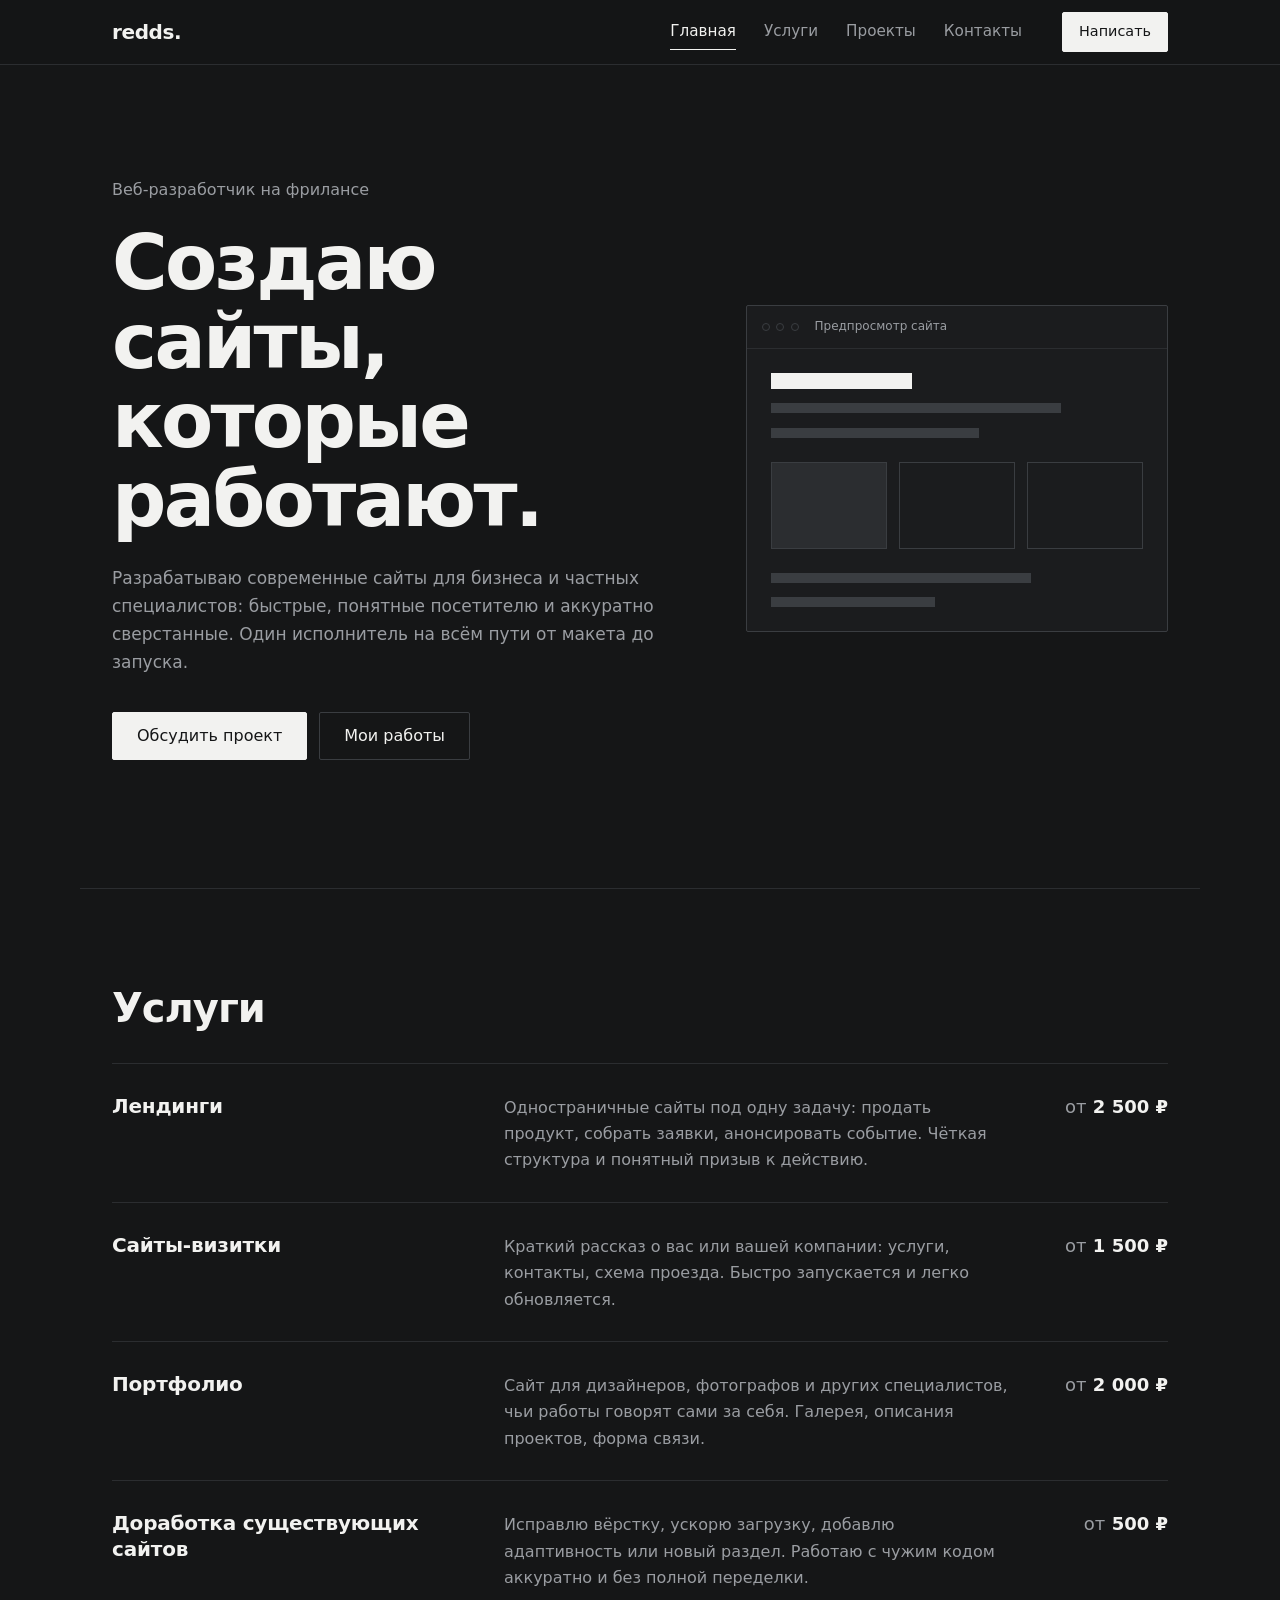
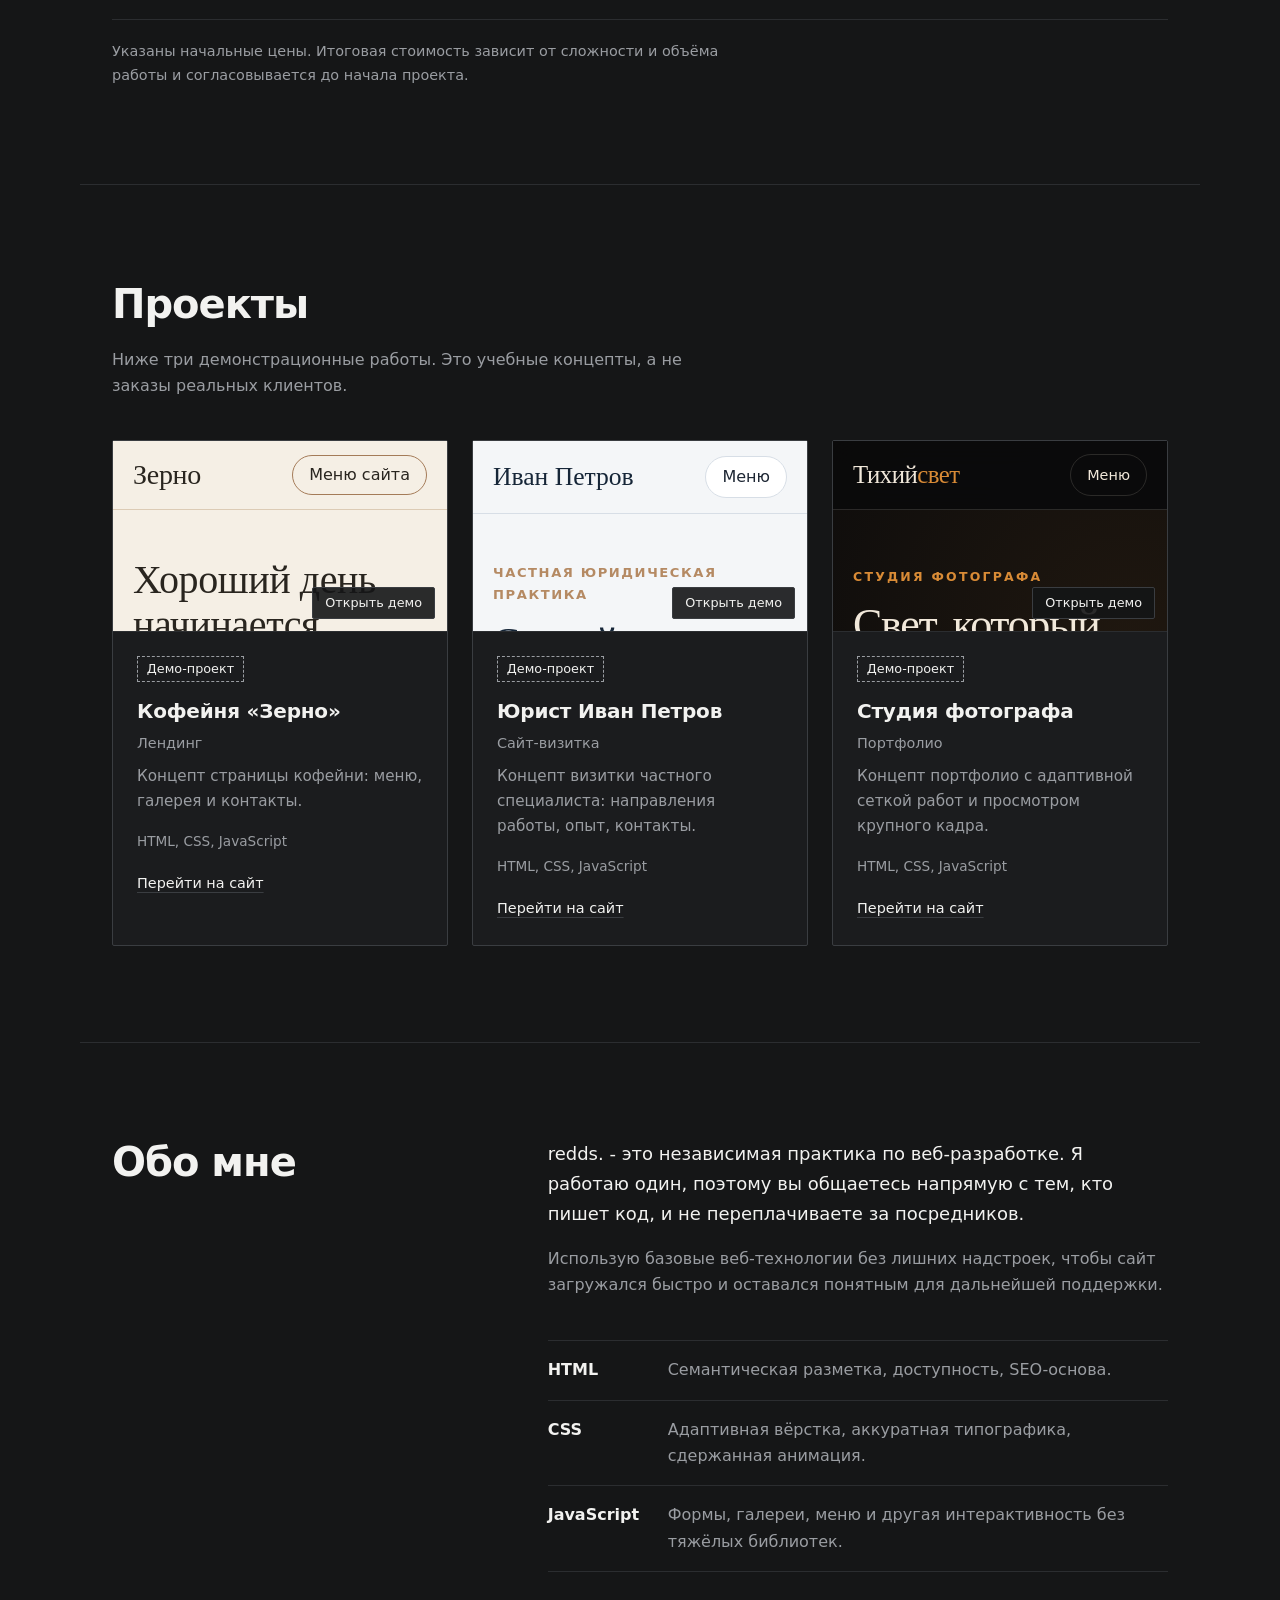
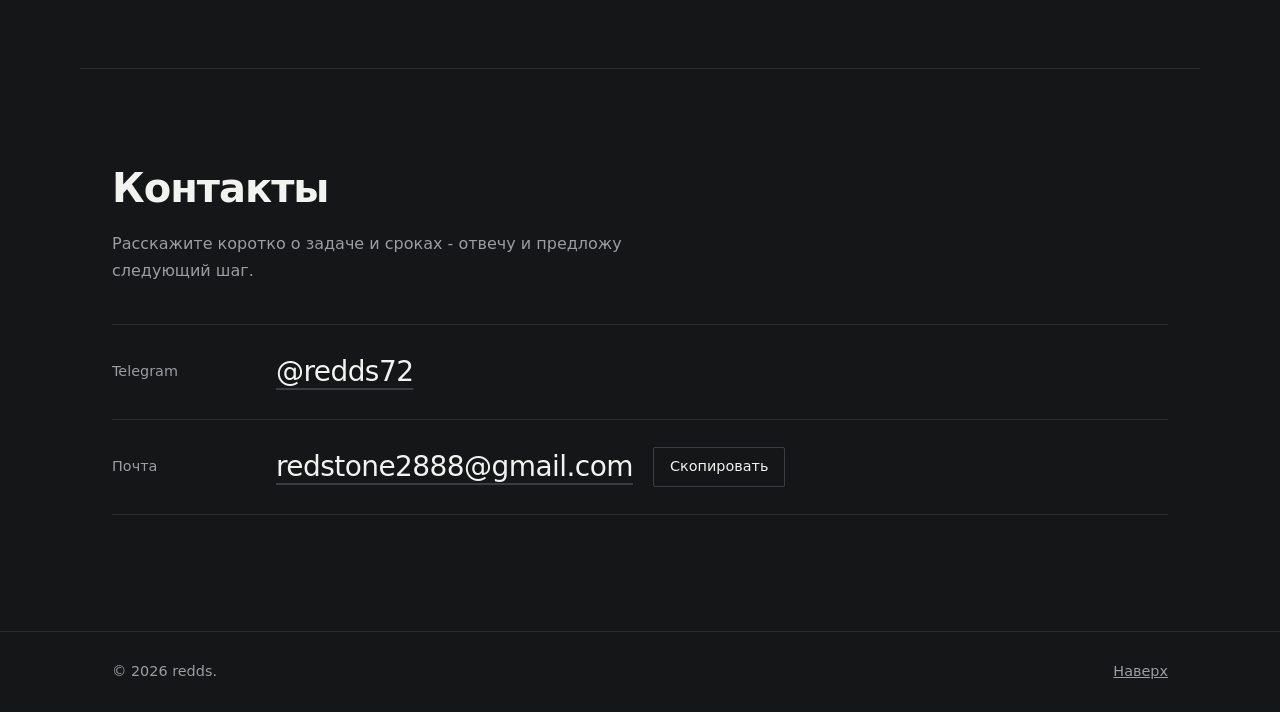
==== index.html @ 2824eebd "initial commit" ====
<!DOCTYPE html>
<html lang="ru">
<head>
  <meta charset="utf-8">
  <meta name="viewport" content="width=device-width, initial-scale=1">
  <title>redds. - веб-разработчик на фрилансе</title>
  <meta name="description" content="redds. - независимый веб-разработчик. Лендинги, сайты-визитки, портфолио и доработка существующих сайтов на HTML, CSS и JavaScript.">
  <meta name="color-scheme" content="dark">
  <meta name="theme-color" content="#151617">
  <link rel="stylesheet" href="styles.css">
</head>
<body>
  <a class="skip" href="#main">Перейти к содержимому</a>

  <header class="header">
    <div class="wrap header__in">
      <a class="logo" href="#home" aria-label="redds. - на главную">redds.</a>
      <button class="menu-btn" type="button" aria-expanded="false" aria-controls="nav">Меню</button>
      <nav class="nav" id="nav" aria-label="Основная навигация">
        <ul>
          <li><a href="#home">Главная</a></li>
          <li><a href="#services">Услуги</a></li>
          <li><a href="#projects">Проекты</a></li>
          <li><a href="#contacts">Контакты</a></li>
        </ul>
      </nav>
      <a class="btn btn--sm header__cta" href="#contacts">Написать</a>
    </div>
  </header>

  <main id="main">
    <section class="hero wrap" id="home">
      <div class="hero__text">
        <p class="hero__role">Веб-разработчик на фрилансе</p>
        <h1>Создаю сайты, которые работают.</h1>
        <p class="hero__lead">Разрабатываю современные сайты для бизнеса и частных специалистов: быстрые, понятные посетителю и аккуратно сверстанные. Один исполнитель на всём пути от макета до запуска.</p>
        <div class="hero__actions">
          <a class="btn" href="#contacts">Обсудить проект</a>
          <a class="btn btn--ghost" href="#projects">Мои работы</a>
        </div>
      </div>
      <div class="frame" aria-hidden="true">
        <div class="frame__bar"><i></i><i></i><i></i><span>Предпросмотр сайта</span></div>
        <div class="frame__body">
          <b class="l l1"></b><b class="l l2"></b><b class="l l3"></b>
          <div class="frame__grid"><span></span><span></span><span></span></div>
          <b class="l l4"></b><b class="l l5"></b>
        </div>
      </div>
    </section>

    <section class="section wrap" id="services" aria-labelledby="services-title">
      <h2 id="services-title">Услуги</h2>
      <ul class="services">
        <li>
          <h3>Лендинги</h3>
          <p>Одностраничные сайты под одну задачу: продать продукт, собрать заявки, анонсировать событие. Чёткая структура и понятный призыв к действию.</p>
          <p class="price"><span>от</span> <data value="2500">2&nbsp;500&nbsp;₽</data></p>
        </li>
        <li>
          <h3>Сайты-визитки</h3>
          <p>Краткий рассказ о вас или вашей компании: услуги, контакты, схема проезда. Быстро запускается и легко обновляется.</p>
          <p class="price"><span>от</span> <data value="1500">1&nbsp;500&nbsp;₽</data></p>
        </li>
        <li>
          <h3>Портфолио</h3>
          <p>Сайт для дизайнеров, фотографов и других специалистов, чьи работы говорят сами за себя. Галерея, описания проектов, форма связи.</p>
          <p class="price"><span>от</span> <data value="2000">2&nbsp;000&nbsp;₽</data></p>
        </li>
        <li>
          <h3>Доработка существующих сайтов</h3>
          <p>Исправлю вёрстку, ускорю загрузку, добавлю адаптивность или новый раздел. Работаю с чужим кодом аккуратно и без полной переделки.</p>
          <p class="price"><span>от</span> <data value="500">500&nbsp;₽</data></p>
        </li>
      </ul>
      <p class="section__note services__note">Указаны начальные цены. Итоговая стоимость зависит от сложности и объёма работы и согласовывается до начала проекта.</p>
    </section>

    <section class="section wrap" id="projects" aria-labelledby="projects-title">
      <h2 id="projects-title">Проекты</h2>
      <p class="section__note">Ниже три демонстрационные работы. Это учебные концепты, а не заказы реальных клиентов.</p>
      <div class="projects">
        <article class="card">
          <div class="card__preview">
            <iframe class="card__frame" src="zerno/index.html" title="Предпросмотр сайта «Зерно»" loading="lazy" tabindex="-1" aria-hidden="true"></iframe>
            <button class="card__open" type="button" data-demo="zerno/index.html" data-title="Кофейня «Зерно»">Открыть демо</button>
          </div>
          <div class="card__body">
            <p class="tag">Демо-проект</p>
            <h3>Кофейня «Зерно»</h3>
            <p class="card__type">Лендинг</p>
            <p>Концепт страницы кофейни: меню, галерея и контакты.</p>
            <p class="card__stack">HTML, CSS, JavaScript</p>
            <a class="card__link" href="zerno/index.html" target="_blank" rel="noopener noreferrer">Перейти на сайт</a>
          </div>
        </article>
        <article class="card">
          <div class="card__preview">
            <iframe class="card__frame" src="yurist/index.html" title="Предпросмотр сайта юриста" loading="lazy" tabindex="-1" aria-hidden="true"></iframe>
            <button class="card__open" type="button" data-demo="yurist/index.html" data-title="Юрист Иван Петров">Открыть демо</button>
          </div>
          <div class="card__body">
            <p class="tag">Демо-проект</p>
            <h3>Юрист Иван Петров</h3>
            <p class="card__type">Сайт-визитка</p>
            <p>Концепт визитки частного специалиста: направления работы, опыт, контакты.</p>
            <p class="card__stack">HTML, CSS, JavaScript</p>
            <a class="card__link" href="yurist/index.html" target="_blank" rel="noopener noreferrer">Перейти на сайт</a>
          </div>
        </article>
        <article class="card">
          <div class="card__preview">
            <iframe class="card__frame" src="fotograf/index.html" title="Предпросмотр портфолио фотографа" loading="lazy" tabindex="-1" aria-hidden="true"></iframe>
            <button class="card__open" type="button" data-demo="fotograf/index.html" data-title="Студия фотографа">Открыть демо</button>
          </div>
          <div class="card__body">
            <p class="tag">Демо-проект</p>
            <h3>Студия фотографа</h3>
            <p class="card__type">Портфолио</p>
            <p>Концепт портфолио с адаптивной сеткой работ и просмотром крупного кадра.</p>
            <p class="card__stack">HTML, CSS, JavaScript</p>
            <a class="card__link" href="fotograf/index.html" target="_blank" rel="noopener noreferrer">Перейти на сайт</a>
          </div>
        </article>
      </div>
    </section>

    <section class="section wrap about" id="about" aria-labelledby="about-title">
      <h2 id="about-title">Обо мне</h2>
      <div class="about__text">
        <p>redds. - это независимая практика по веб-разработке. Я работаю один, поэтому вы общаетесь напрямую с тем, кто пишет код, и не переплачиваете за посредников.</p>
        <p>Использую базовые веб-технологии без лишних надстроек, чтобы сайт загружался быстро и оставался понятным для дальнейшей поддержки.</p>
        <dl class="stack">
          <div><dt>HTML</dt><dd>Семантическая разметка, доступность, SEO-основа.</dd></div>
          <div><dt>CSS</dt><dd>Адаптивная вёрстка, аккуратная типографика, сдержанная анимация.</dd></div>
          <div><dt>JavaScript</dt><dd>Формы, галереи, меню и другая интерактивность без тяжёлых библиотек.</dd></div>
        </dl>
      </div>
    </section>

    <section class="section wrap" id="contacts" aria-labelledby="contacts-title">
      <h2 id="contacts-title">Контакты</h2>
      <p class="section__note">Расскажите коротко о задаче и сроках - отвечу и предложу следующий шаг.</p>
      <ul class="contacts">
        <li>
          <span>Telegram</span>
          <a href="https://t.me/redds72" target="_blank" rel="noopener noreferrer">@redds72</a>
        </li>
        <li>
          <span>Почта</span>
          <a href="mailto:redstone2888@gmail.com" id="email">redstone2888@gmail.com</a>
          <button class="btn btn--sm btn--ghost" type="button" id="copy" data-copy="redstone2888@gmail.com">Скопировать</button>
        </li>
      </ul>
      <p class="contacts__hint" id="copy-status" role="status" aria-live="polite"></p>
    </section>
  </main>

  <footer class="footer">
    <div class="wrap footer__in">
      <p>© <span id="year">2026</span> redds.</p>
      <a href="#home">Наверх</a>
    </div>
  </footer>

  <dialog class="demo" id="demo" aria-label="Просмотр демонстрационного сайта">
    <div class="demo__bar">
      <span id="demo-title">Демонстрационный сайт</span>
      <a id="demo-external" href="zerno/index.html" target="_blank" rel="noopener noreferrer">Открыть в новой вкладке</a>
      <button type="button" id="demo-close" aria-label="Закрыть">×</button>
    </div>
    <iframe id="demo-frame" title="Демонстрационный сайт" src="about:blank"></iframe>
  </dialog>

  <script src="script.js"></script>
</body>
</html>
---- styles.css ----
:root {
  --bg: #151617;
  --surface: #1b1c1e;
  --line: #2b2d30;
  --line-2: #3a3d41;
  --text: #f2f2f0;
  --muted: #9a9da2;
  --radius: 2px;
  --font: system-ui, -apple-system, "Segoe UI", Roboto, "Helvetica Neue", Arial, sans-serif;
  --pad: clamp(1.25rem, 5vw, 2rem);
  --header-h: 64px;
}

*, *::before, *::after { box-sizing: border-box; }
html { -webkit-text-size-adjust: 100%; }
@media (prefers-reduced-motion: no-preference) { html { scroll-behavior: smooth; } }

body {
  margin: 0;
  background: var(--bg);
  color: var(--text);
  font: 400 1rem/1.65 var(--font);
  overflow-x: hidden;
  -webkit-font-smoothing: antialiased;
}
h1, h2, h3, p, ul, dl, dd { margin: 0; }
ul { padding: 0; list-style: none; }
a { color: inherit; }
button { font: inherit; color: inherit; }

:focus-visible { outline: 2px solid var(--text); outline-offset: 3px; }

.wrap { width: 100%; max-width: 1120px; margin-inline: auto; padding-inline: var(--pad); }
.skip { position: absolute; left: var(--pad); top: -4rem; background: var(--text); color: var(--bg); padding: .5rem 1rem; z-index: 100; }
.skip:focus { top: .5rem; }

.btn {
  display: inline-flex; align-items: center; justify-content: center;
  min-height: 48px; padding: 0 1.5rem;
  background: var(--text); color: var(--bg);
  border: 1px solid var(--text); border-radius: var(--radius);
  font-weight: 500; text-decoration: none; cursor: pointer;
  transition: background-color .2s, color .2s, border-color .2s;
}
.btn:hover { background: transparent; color: var(--text); }
.btn--ghost { background: transparent; color: var(--text); border-color: var(--line-2); }
.btn--ghost:hover { border-color: var(--text); background: transparent; }
.btn--sm { min-height: 40px; padding: 0 1rem; font-size: .9rem; }

.header { position: sticky; top: 0; z-index: 50; background: rgba(21, 22, 23, .92); backdrop-filter: blur(8px); border-bottom: 1px solid var(--line); }
.header__in { display: flex; align-items: center; gap: 1rem; min-height: var(--header-h); }
.logo { font-weight: 700; font-size: 1.25rem; letter-spacing: -.02em; text-decoration: none; margin-right: auto; }
.menu-btn { background: none; border: 1px solid var(--line-2); border-radius: var(--radius); min-height: 40px; padding: 0 .9rem; cursor: pointer; }
.header__cta { display: none; }

.nav { position: absolute; inset: var(--header-h) 0 auto 0; background: var(--bg); border-bottom: 1px solid var(--line); display: none; }
.nav.is-open { display: block; }
.nav ul { padding: .5rem var(--pad) 1rem; }
.nav a { display: block; padding: .75rem 0; color: var(--muted); text-decoration: none; border-bottom: 1px solid var(--line); }
.nav a:hover, .nav a.is-active { color: var(--text); }

.hero { display: grid; gap: 3rem; padding-block: 4rem 5rem; }
.hero__role { color: var(--muted); margin-bottom: 1.25rem; }
h1 { font-size: clamp(2.5rem, 9vw, 4.75rem); line-height: 1.04; font-weight: 650; letter-spacing: -.035em; text-wrap: balance; }
.hero__lead { max-width: 34rem; margin-top: 1.5rem; color: var(--muted); font-size: 1.0625rem; }
.hero__actions { display: flex; flex-wrap: wrap; gap: .75rem; margin-top: 2.25rem; }

.frame { border: 1px solid var(--line-2); border-radius: var(--radius); background: var(--surface); max-width: 520px; width: 100%; }
.frame__bar { display: flex; align-items: center; gap: .4rem; padding: .7rem .9rem; border-bottom: 1px solid var(--line); }
.frame__bar i { width: 8px; height: 8px; border: 1px solid var(--line-2); border-radius: 50%; }
.frame__bar span { margin-left: .6rem; font-size: .75rem; color: var(--muted); }
.frame__body { padding: 1.5rem; display: grid; gap: .9rem; }
.l { display: block; height: 10px; background: var(--line-2); transform-origin: left; }
.l1 { width: 38%; height: 16px; background: var(--text); }
.l2 { width: 78%; } .l3 { width: 56%; } .l4 { width: 70%; } .l5 { width: 44%; }
.frame__grid { display: grid; grid-template-columns: repeat(3, 1fr); gap: .75rem; margin-block: .6rem; }
.frame__grid span { aspect-ratio: 4 / 3; border: 1px solid var(--line-2); }
.frame__grid span:first-child { background: var(--line); }

.section { padding-block: 4.5rem; border-top: 1px solid var(--line); }
h2 { font-size: clamp(1.75rem, 5vw, 2.5rem); letter-spacing: -.025em; line-height: 1.15; font-weight: 600; margin-bottom: 1.25rem; }
h3 { font-size: 1.25rem; line-height: 1.3; font-weight: 600; letter-spacing: -.01em; }
.section__note { color: var(--muted); max-width: 38rem; margin-bottom: 2.5rem; }
#services h2, #about h2, #contacts h2 { margin-bottom: 2rem; }
#projects h2, #contacts h2 { margin-bottom: 1.25rem; }

.services li { padding-block: 1.75rem; border-top: 1px solid var(--line); display: grid; gap: .6rem; }
.services li:last-child { border-bottom: 1px solid var(--line); }
.services p { color: var(--muted); max-width: 34rem; }
.services .price { color: var(--text); font-weight: 600; font-size: 1.125rem; white-space: nowrap; font-variant-numeric: tabular-nums; }
.services .price span { color: var(--muted); font-weight: 400; }
.services__note { margin: 1.25rem 0 0; font-size: .9rem; }

.projects { display: grid; gap: 1.5rem; }
.card { border: 1px solid var(--line-2); border-radius: var(--radius); background: var(--surface); display: flex; flex-direction: column; transition: border-color .2s; }
.card:hover { border-color: var(--muted); }
.card__body { padding: 1.5rem; display: grid; gap: .5rem; border-top: 1px solid var(--line); flex: 1; align-content: start; }
.card__body > p:not(.tag):not(.card__type):not(.card__stack) { color: var(--muted); font-size: .95rem; }
.tag { justify-self: start; font-size: .8rem; color: var(--text); border: 1px dashed var(--muted); padding: .1rem .55rem; margin-bottom: .5rem; }
.card__type { color: var(--muted); font-size: .9rem; }
.card__stack { margin-top: .5rem; font-size: .85rem; color: var(--muted); }
.card__link { justify-self: start; margin-top: .75rem; font-size: .9rem; text-decoration-color: var(--line-2); text-underline-offset: .25em; }
.card__link:hover { text-decoration-color: var(--text); }
.card__preview { position: relative; height: 190px; overflow: hidden; background: #F5EFE5; }
.card__frame { display: block; width: 100%; height: 100%; border: 0; pointer-events: none; }
.card__open { position: absolute; right: .75rem; bottom: .75rem; min-height: 32px; padding: 0 .75rem; border: 1px solid var(--line-2); border-radius: var(--radius); background: rgba(21, 22, 23, .9); color: var(--text); font-size: .8rem; cursor: pointer; }
.card__open:hover { background: var(--text); color: var(--bg); }

.about__text { display: grid; gap: 1.1rem; max-width: 40rem; color: var(--muted); }
.about__text > p:first-child { color: var(--text); font-size: 1.125rem; }
.stack { margin-top: 1.5rem; border-top: 1px solid var(--line); }
.stack div { display: grid; gap: .25rem; padding-block: 1rem; border-bottom: 1px solid var(--line); }
.stack dt { color: var(--text); font-weight: 600; }

.contacts { border-top: 1px solid var(--line); }
.contacts li { display: flex; flex-wrap: wrap; align-items: center; gap: .5rem 1.25rem; padding-block: 1.5rem; border-bottom: 1px solid var(--line); }
.contacts span { flex: 0 0 100%; color: var(--muted); font-size: .9rem; }
.contacts a { font-size: clamp(1.25rem, 5vw, 1.75rem); letter-spacing: -.02em; text-decoration-color: var(--line-2); text-underline-offset: .25em; word-break: break-word; }
.contacts a:hover { text-decoration-color: var(--text); }
.contacts__hint { margin-top: 1.25rem; color: var(--muted); font-size: .9rem; }

.footer { border-top: 1px solid var(--line); color: var(--muted); font-size: .9rem; }
.footer__in { display: flex; justify-content: space-between; padding-block: 1.75rem; }

body:has(dialog[open]) { overflow: hidden; }
.demo { width: min(1100px, 100%); height: min(820px, 92vh); max-width: none; max-height: none; padding: 0; border: 1px solid var(--line-2); border-radius: var(--radius); background: var(--surface); color: var(--text); overflow: hidden; }
.demo::backdrop { background: rgba(0, 0, 0, .78); }
.demo[open] { display: flex; flex-direction: column; }
.demo__bar { display: flex; align-items: center; gap: 1rem; flex: 0 0 auto; padding: .5rem .75rem; border-bottom: 1px solid var(--line); font-size: .9rem; }
.demo__bar span { margin-right: auto; }
.demo__bar a { color: var(--muted); text-decoration-color: var(--line-2); text-underline-offset: .25em; }
.demo__bar a:hover { color: var(--text); }
.demo__bar button { width: 32px; height: 32px; padding: 0; border: 1px solid var(--line-2); border-radius: var(--radius); background: none; font-size: 1.25rem; line-height: 1; cursor: pointer; }
.demo iframe { flex: 1; min-height: 0; width: 100%; border: 0; background: #F5EFE5; }

@media (prefers-reduced-motion: no-preference) {
  .l { animation: draw .7s cubic-bezier(.2, .7, .2, 1) both; }
  .l2 { animation-delay: .1s; } .l3 { animation-delay: .2s; } .l4 { animation-delay: .5s; } .l5 { animation-delay: .6s; }
  .frame__grid span { animation: fade .6s .3s both; }
  @keyframes draw { from { transform: scaleX(0); } }
  @keyframes fade { from { opacity: 0; } }
}

@media (min-width: 720px) {
  .menu-btn { display: none; }
  .nav { position: static; display: block; background: none; border: 0; }
  .nav ul { display: flex; gap: 1.75rem; padding: 0; }
  .nav a { padding: .25rem 0; border: 0; font-size: .95rem; }
  .nav a.is-active { box-shadow: 0 1px 0 var(--text); }
  .header__cta { display: inline-flex; }
  .header__in { gap: 2.5rem; }
  .hero { grid-template-columns: 1.15fr .85fr; align-items: center; gap: 4rem; padding-block: 7rem 8rem; }
  .section { padding-block: 6rem; }
  .services li { grid-template-columns: 1fr 1.4fr 8rem; gap: 2rem; align-items: baseline; }
  .services .price { text-align: right; }
  .projects { grid-template-columns: repeat(3, 1fr); }
  .about { display: grid; grid-template-columns: 1fr 1.6fr; gap: 3rem; align-items: start; }
  .about h2 { margin-bottom: 0 !important; }
  .stack div { grid-template-columns: 6rem 1fr; gap: 1.5rem; }
  .contacts span { flex: 0 0 9rem; }
}
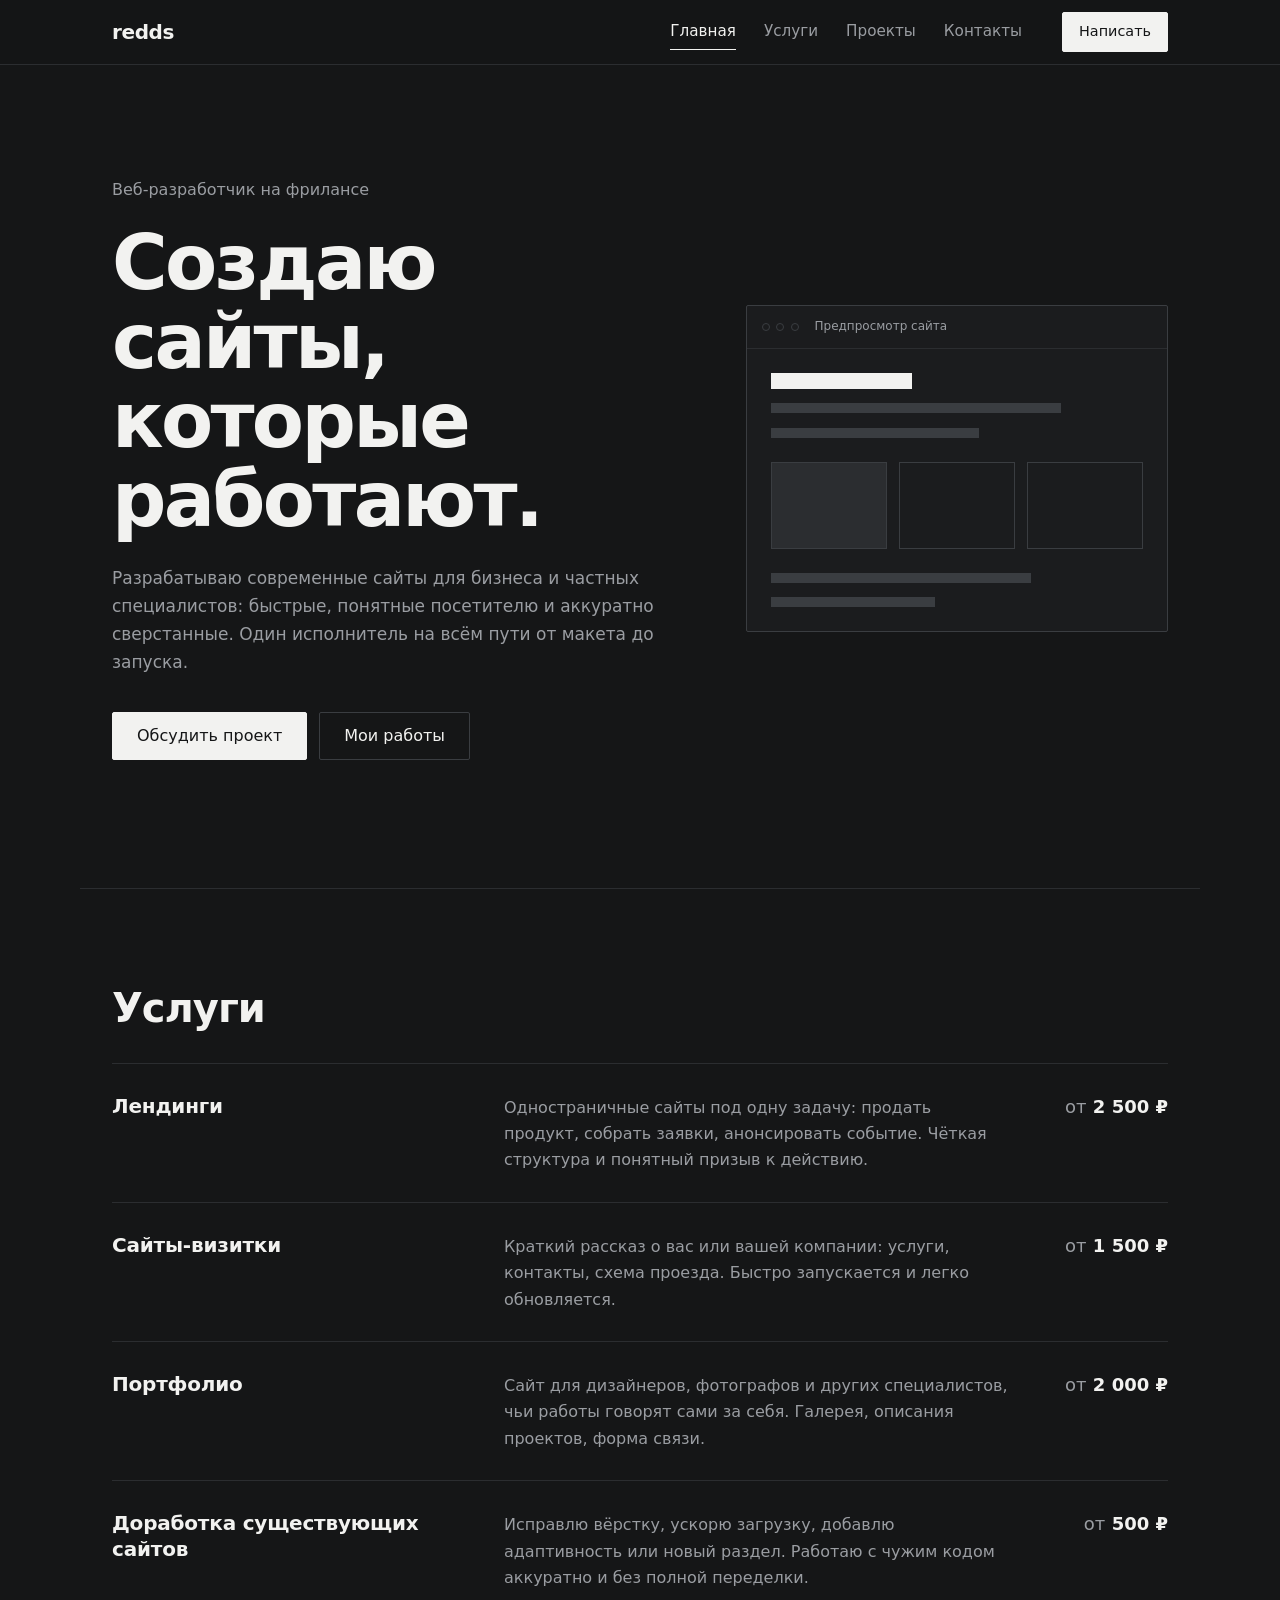
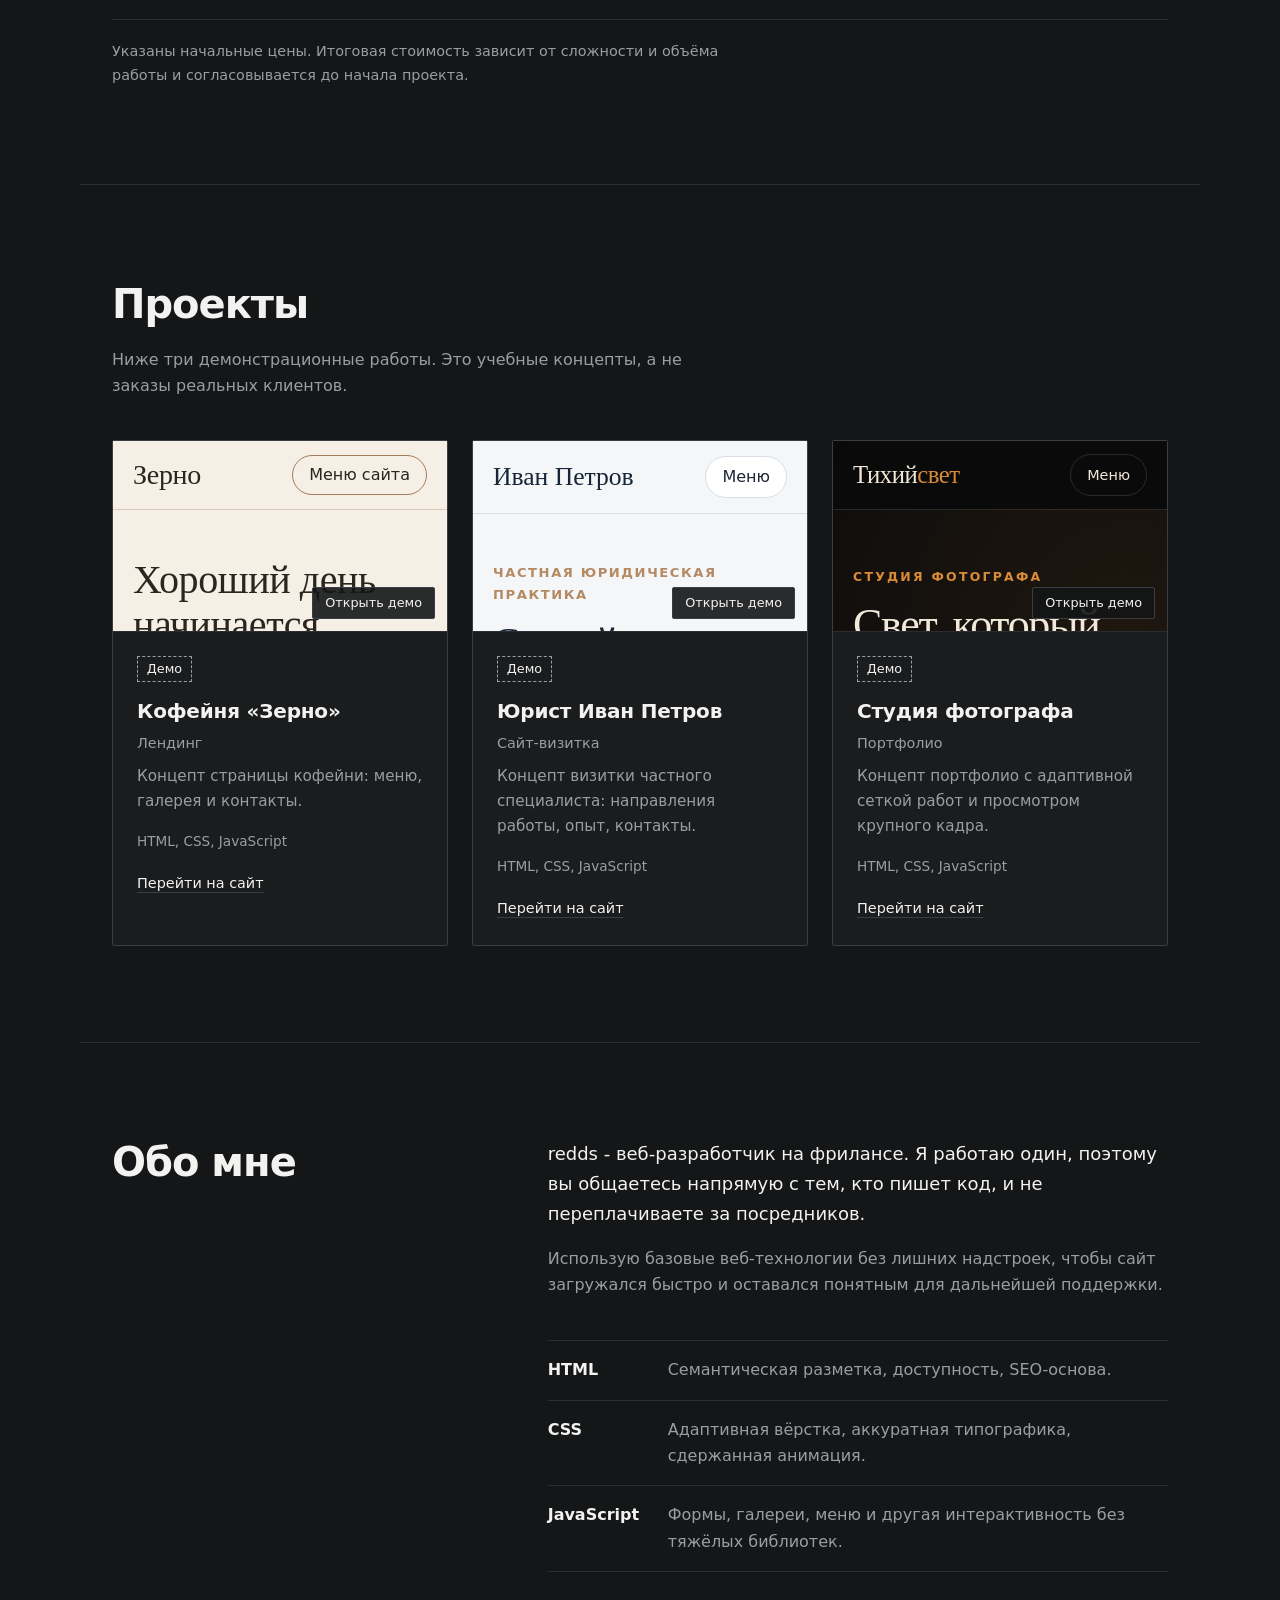
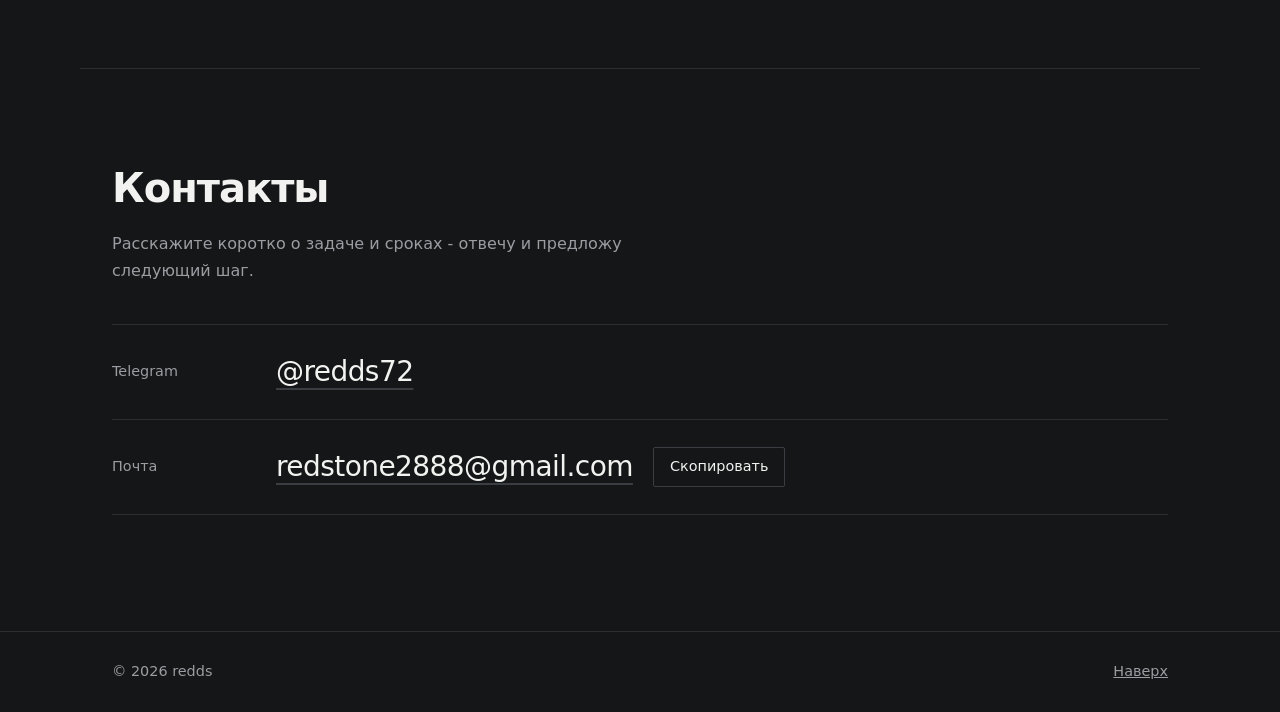
==== commit 08f27dfd: "rename branding to redds" ====
--- a/index.html
+++ b/index.html
@@ -3,8 +3,8 @@
 <head>
   <meta charset="utf-8">
   <meta name="viewport" content="width=device-width, initial-scale=1">
-  <title>redds. - веб-разработчик на фрилансе</title>
-  <meta name="description" content="redds. - независимый веб-разработчик. Лендинги, сайты-визитки, портфолио и доработка существующих сайтов на HTML, CSS и JavaScript.">
+  <title>redds - веб-разработчик на фрилансе</title>
+  <meta name="description" content="redds - независимый веб-разработчик. Лендинги, сайты-визитки, портфолио и доработка существующих сайтов на HTML, CSS и JavaScript.">
   <meta name="color-scheme" content="dark">
   <meta name="theme-color" content="#151617">
   <link rel="stylesheet" href="styles.css">
@@ -14,7 +14,7 @@
 
   <header class="header">
     <div class="wrap header__in">
-      <a class="logo" href="#home" aria-label="redds. - на главную">redds.</a>
+      <a class="logo" href="#home" aria-label="redds - на главную">redds</a>
       <button class="menu-btn" type="button" aria-expanded="false" aria-controls="nav">Меню</button>
       <nav class="nav" id="nav" aria-label="Основная навигация">
         <ul>
@@ -86,7 +86,7 @@
             <button class="card__open" type="button" data-demo="zerno/index.html" data-title="Кофейня «Зерно»">Открыть демо</button>
           </div>
           <div class="card__body">
-            <p class="tag">Демо-проект</p>
+            <p class="tag">Демо</p>
             <h3>Кофейня «Зерно»</h3>
             <p class="card__type">Лендинг</p>
             <p>Концепт страницы кофейни: меню, галерея и контакты.</p>
@@ -100,7 +100,7 @@
             <button class="card__open" type="button" data-demo="yurist/index.html" data-title="Юрист Иван Петров">Открыть демо</button>
           </div>
           <div class="card__body">
-            <p class="tag">Демо-проект</p>
+            <p class="tag">Демо</p>
             <h3>Юрист Иван Петров</h3>
             <p class="card__type">Сайт-визитка</p>
             <p>Концепт визитки частного специалиста: направления работы, опыт, контакты.</p>
@@ -114,7 +114,7 @@
             <button class="card__open" type="button" data-demo="fotograf/index.html" data-title="Студия фотографа">Открыть демо</button>
           </div>
           <div class="card__body">
-            <p class="tag">Демо-проект</p>
+            <p class="tag">Демо</p>
             <h3>Студия фотографа</h3>
             <p class="card__type">Портфолио</p>
             <p>Концепт портфолио с адаптивной сеткой работ и просмотром крупного кадра.</p>
@@ -128,7 +128,7 @@
     <section class="section wrap about" id="about" aria-labelledby="about-title">
       <h2 id="about-title">Обо мне</h2>
       <div class="about__text">
-        <p>redds. - это независимая практика по веб-разработке. Я работаю один, поэтому вы общаетесь напрямую с тем, кто пишет код, и не переплачиваете за посредников.</p>
+        <p>redds - веб-разработчик на фрилансе. Я работаю один, поэтому вы общаетесь напрямую с тем, кто пишет код, и не переплачиваете за посредников.</p>
         <p>Использую базовые веб-технологии без лишних надстроек, чтобы сайт загружался быстро и оставался понятным для дальнейшей поддержки.</p>
         <dl class="stack">
           <div><dt>HTML</dt><dd>Семантическая разметка, доступность, SEO-основа.</dd></div>
@@ -158,7 +158,7 @@
 
   <footer class="footer">
     <div class="wrap footer__in">
-      <p>© <span id="year">2026</span> redds.</p>
+      <p>© <span id="year">2026</span> redds</p>
       <a href="#home">Наверх</a>
     </div>
   </footer>
